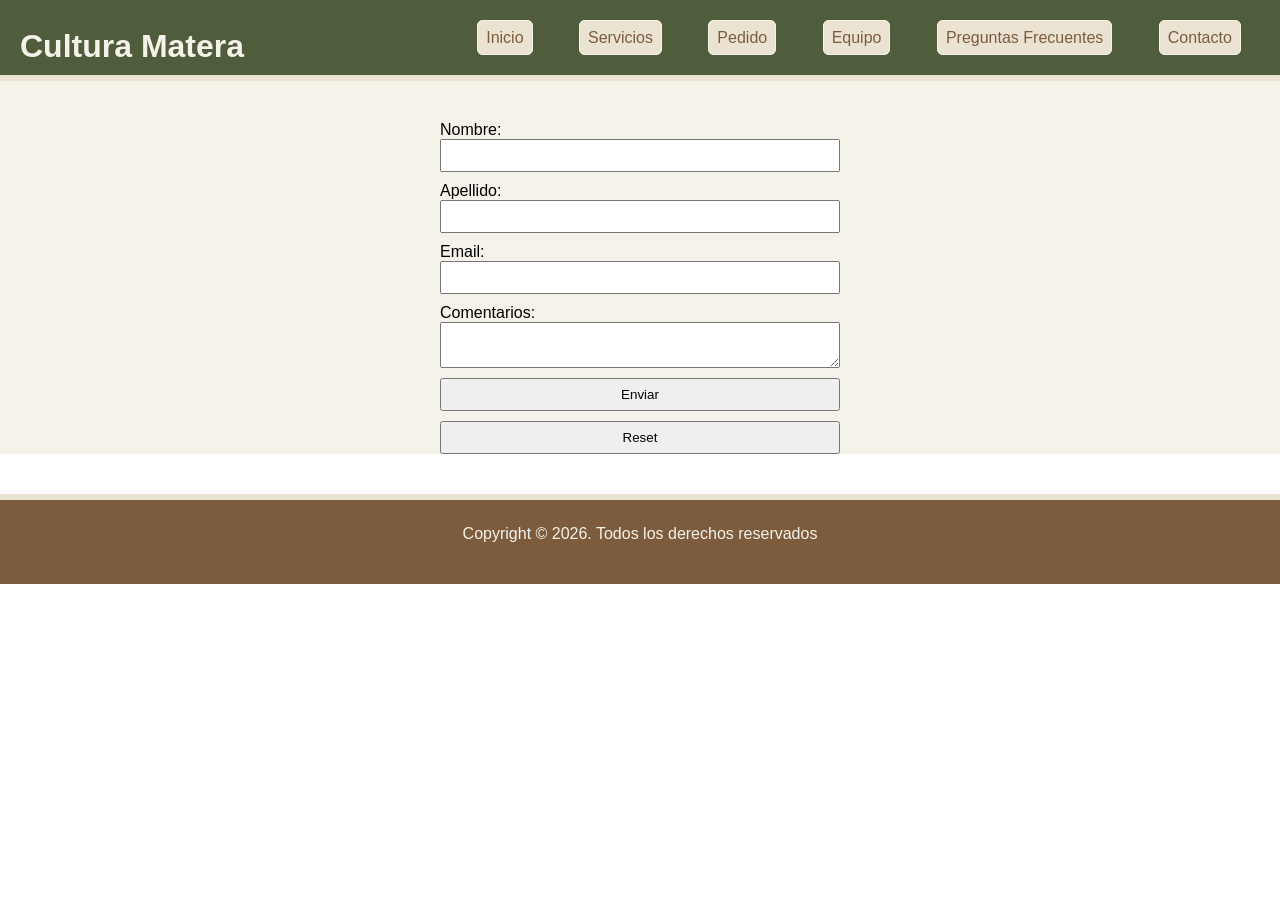
==== pages/contacto.html @ 9450d732 "Pagina de Contacto, HTML + CSS" ====
<!DOCTYPE html>
<html lang="en">
<head>
    <meta charset="UTF-8">
    <meta name="viewport" content="width=device-width, initial-scale=1.0">
    <link rel="stylesheet" href="../css/style.css">
    <title>Cultura Matera</title>
    <link rel="shortcut icon" href="../assets/favicon/logo.png" type="image/x-icon">
    <meta name="description" content="Contáctanos en Cultura Matera. Tienes dudas o sugerencias? ¡Estamos aquí para ayudarte!"/>
</head>
<body>
    <header>
        <!-- Logo -->
        <div id="logo-menu">
            <img src="../assets/img/logo.png" alt="">
            <h1>Cultura Matera</h1>
        </div>

        <!-- Navbar -->
        <div id="menu">
            <nav>
                <ul>
                    <li><a href="index.html">Inicio</a></li>
                    <li><a href="./pages/servicios.html">Servicios</a></li>
                    <li><a href="./pages/pedido.html">Pedido</a></li>
                    <li><a href="./pages/equipo.html">Equipo</a></li>
                    <li><a href="./pages/faq.html">Preguntas Frecuentes</a></li>
                    <li><a href="./pages/contacto.html">Contacto</a></li>
                </ul>
            </nav>
        </div>
    </header>

    <main id="contacto-page">
        <form action="">
                <label for="nombre">Nombre:</label> 
                <input type="text" id="nombre" name="nombre" required>

                <label for="apellido">Apellido:</label>
                <input type="text" id="apellido" name="apellido" required>

                <label for="email">Email:</label>
                <input type="email" id="email" name="email" required>

                <label for="comentarios">Comentarios:</label>
                <textarea id="comentarios"></textarea>

                <button type="submit">Enviar</button>
                <button type="reset">Reset</button>
            
            </form> 
    </main>

    <footer>
        <div class="copyright">
            <p>Copyright © 2026. Todos los derechos reservados</p>
        </div>
    </footer>
</body>
</html>
---- css/style.css ----
:root {
    --verde: #4f5d3d;
    --marron: #7d5c3e;
    --blanco: #f5f2e9;
    --gris-claro: #eae3d2;
}

* {
    padding: 0;
    margin: 0;
    box-sizing: border-box;
    font-family: "Inter", sans-serif;
}

/* Header */
header {
    width: auto;
    background-color: var(--verde);
    padding: 10px;
}

#logo-menu{
    display: inline-block;
    width: 20%;
    vertical-align: middle;
}

#logo-menu h1{
    display: inline-block;
    color: var(--blanco);
    margin-left: 10px;
    vertical-align: middle;
}

#logo-menu img{
    display: inline-block;
    width: 60px;
    border-radius: 25%;
    vertical-align: middle;
}

nav a {
    text-decoration: none;
    color: var(--blanco);
    margin: 8px;
}

#menu {
    display: inline-block;
    width: 79%;
    text-align: right;
    vertical-align: middle;
}

#menu li{
    display: inline-block;
    width: max-content;
    margin: 1px;
    padding: 10px;
}

#menu li a {
    color: var(--marron);
    padding: 8px;
    margin: 10px;
    background-color: var(--gris-claro);
    border: 1px solid var(--blanco);
    border-radius: 6px;
}

#menu li a:hover {
    background-color: var(--blanco);
}

/* Main */
main {
    background-color: var(--blanco);
    border-top: 6px solid var(--gris-claro);
}

main section {
    width: 40%;
    margin: 20px;
    padding: 20px;
    height: auto ;
}

main section p {
    margin-top: 10px;
    margin-bottom: 10px;
}

#inicio-productos {
    padding: 10px;
    margin-right: 10px;
    background-color: var(--marron);
    border: 2px solid var(--gris-claro);
    border-radius: 6px;
}

#inicio-productos:hover {
    background-color: var(--marron);
}

#inicio-productos a {
    color: var(--blanco);
    text-decoration: none;
}

#inicio-equipo {
    padding: 10px;
    margin-right: 10px;
    background-color: var(--verde);
    border: 2px solid var(--gris-claro);
    border-radius: 6px;
}

#inicio-equipo:hover {
    background-color: var(--verde);
}

#inicio-equipo a {
    color: var(--blanco);
    text-decoration: none;
}

/* footer */
footer {
    height: 10vh;
    background-color: var(--marron);
    border-top: 6px solid var(--gris-claro);
}

.copyright {
    color: var(--blanco);
    margin-top: 25px;
    text-align: center;
}

.copyright p {
    text-align: middle;
}

/* SECCIÓN EQUIPO */
main section.equipo {
    width: 100% !important; 
    margin: 0; 
    padding: 50px 3;
    border: none;
}

main section.equipo h1 {
    color: var(--marron) !important;
    font-size: 2.5rem;
    margin-bottom: 10px;
}


main section.equipo p {
    color: var(--verde) !important;
    margin-bottom: 40px;
    font-weight: bold;
}




/* Agrupa los 5 integrantes*/
.contenedor-equipo {
    display: block;
    text-align: center; 
    max-width: 1100px;
    margin: 0 auto;
    padding-bottom: 50px;
}

/* Estilo individual*/
.Tarjeta {
    display: inline-block;
    vertical-align: top;
    width: 30%;
    min-width: 250px;
    margin: 15px;
    text-align: left;
}



/* Estilo de las imágenes */
.Tarjeta img {
    width: 90%;
    aspect-ratio: 1 / 1; 
    object-fit: cover;
    border-radius: 15px; 
    background-color: var(--gris-claro); 
    margin-bottom: 15px;
    border: 1px solid var(--gris-claro);
}

/* Nombres de los integrantes */
.Tarjeta h3 {
    color: var(--marron);
    font-size: 1.4rem;
    margin-bottom: 5px;
}

/* Estilo del rol */
.Tarjeta .puesto {
    color: black !important;
    font-weight: bold;
    font-size: 0.65rem;
    text-transform: uppercase;
    letter-spacing: 1px;
}


#contacto-page form {
    width: 400px;
    margin: 40px auto; 
}

#contacto-page input, select, textarea, button {
    display: block;
    width: 100%;  
    margin-bottom: 10px;
    padding: 7px;
}

#contacto-page label {
    display: block;
    margin-top: 10px;
}
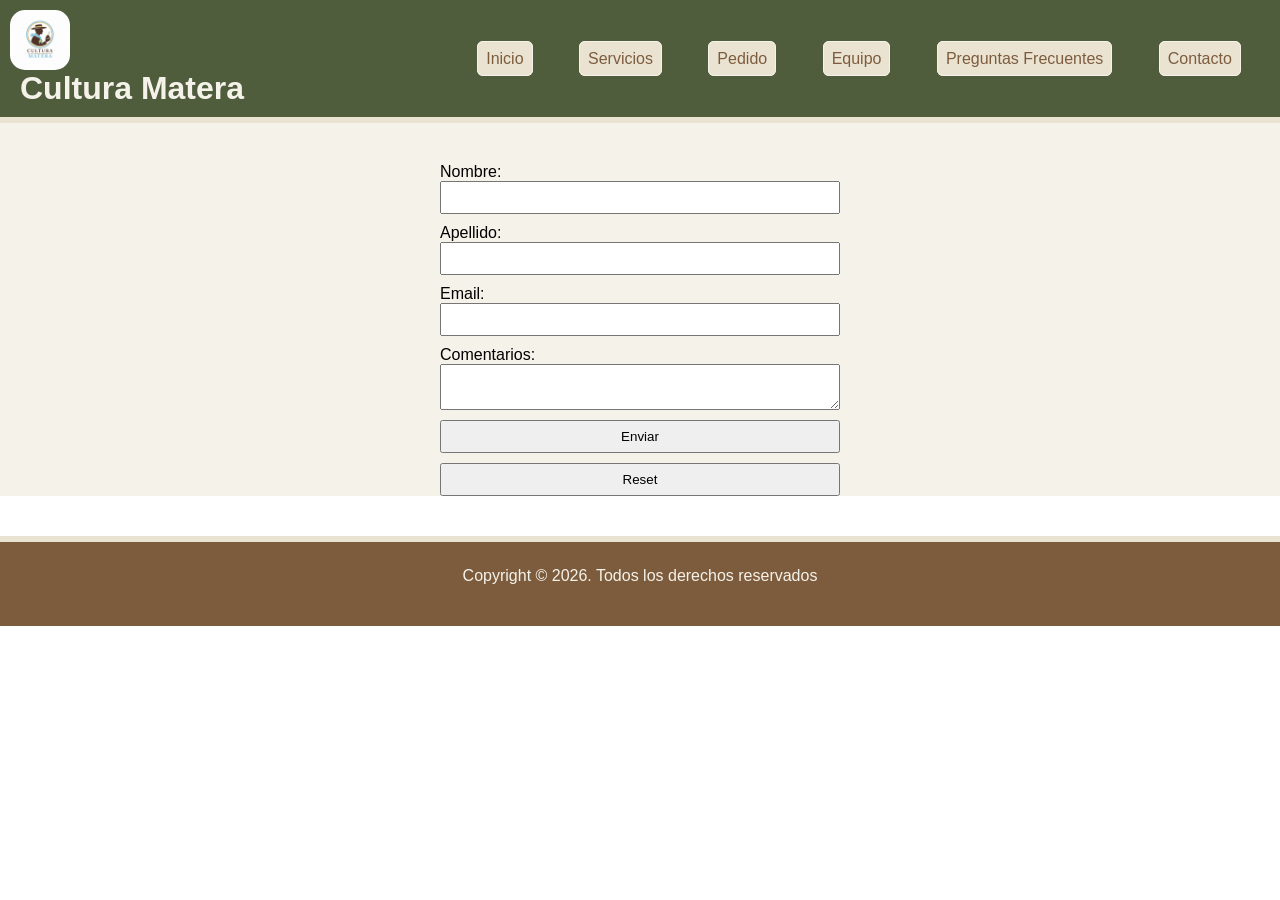
==== commit f5c69813: "Actualizacion de rutas (nav)" ====
--- a/pages/contacto.html
+++ b/pages/contacto.html
@@ -12,7 +12,7 @@
     <header>
         <!-- Logo -->
         <div id="logo-menu">
-            <img src="../assets/img/logo.png" alt="">
+            <img src="../assets/favicon/logo.png" alt="">
             <h1>Cultura Matera</h1>
         </div>
 
@@ -20,12 +20,12 @@
         <div id="menu">
             <nav>
                 <ul>
-                    <li><a href="index.html">Inicio</a></li>
-                    <li><a href="./pages/servicios.html">Servicios</a></li>
-                    <li><a href="./pages/pedido.html">Pedido</a></li>
-                    <li><a href="./pages/equipo.html">Equipo</a></li>
-                    <li><a href="./pages/faq.html">Preguntas Frecuentes</a></li>
-                    <li><a href="./pages/contacto.html">Contacto</a></li>
+                    <li><a href="../index.html">Inicio</a></li>
+                    <li><a href="servicios.html">Servicios</a></li>
+                    <li><a href="pedido.html">Pedido</a></li>
+                    <li><a href="equipo.html">Equipo</a></li>
+                    <li><a href="faq.html">Preguntas Frecuentes</a></li>
+                    <li><a href="contacto.html">Contacto</a></li>
                 </ul>
             </nav>
         </div>
--- a/css/style.css
+++ b/css/style.css
@@ -155,15 +155,11 @@
     margin-bottom: 10px;
 }
 
-
 main section.equipo p {
     color: var(--verde) !important;
     margin-bottom: 40px;
     font-weight: bold;
 }
-
-
-
 
 /* Agrupa los 5 integrantes*/
 .contenedor-equipo {
@@ -183,8 +179,6 @@
     margin: 15px;
     text-align: left;
 }
-
-
 
 /* Estilo de las imágenes */
 .Tarjeta img {
@@ -229,4 +223,80 @@
 #contacto-page label {
     display: block;
     margin-top: 10px;
+}
+
+/* tarjetas */
+.contenedor-tarjetas {
+    text-align: left;
+    margin-bottom: 5px;
+}
+
+.tarjeta-servicio {
+    display: inline-block;
+    vertical-align: top;
+    width: 22%;
+    min-width: 165px;
+    margin: 0.5%;
+    border-radius: 8px;
+    overflow: hidden;
+    text-align: left;
+    box-sizing: border-box;
+    position: relative;
+    padding-bottom: 50px;
+    border: 2px solid #4f5d3d;
+    border-radius: 10px;
+    box-shadow: 0px 4px 10px rgba(0, 0, 0, 0.05);
+}
+
+.imagen-tarjeta {
+    width: 100%;
+    height: 200px;
+    object-fit: cover;
+}
+.contenido-tarjeta {
+    padding: 20px;
+    text-align: left;
+}
+
+.contenido-tarjeta h3 {
+    margin-top: 0;
+    margin-bottom: 10px;
+    font-size: 1.2rem;
+    color: #333;
+    min-height: 55px;
+}
+
+.contenido-tarjeta p {
+    color: #666;
+    font-size: 0.95rem;
+    margin-bottom: 15px;
+    min-height: 85px;
+}
+
+.titulo_materiales {
+    font-size: 0.85rem !important;
+    font-weight: bold;
+    margin-bottom: 8px !important;
+    color: #222 !important;
+}
+
+.etiqueta {
+    display: inline-block;
+    background-color: #e9ecef;
+    color: #495057;
+    padding: 4px 10px;
+    border-radius: 20px;
+    font-size: 0.8rem;
+    margin-right: 5px;
+    margin-bottom: 5px;
+}
+
+.precio {
+    font-size: 1.4rem;
+    font-weight: bold;
+    color: #4f5d3d;
+    position: absolute;
+    bottom: 20px;
+    left: 20px;
+    margin: 0;
 }
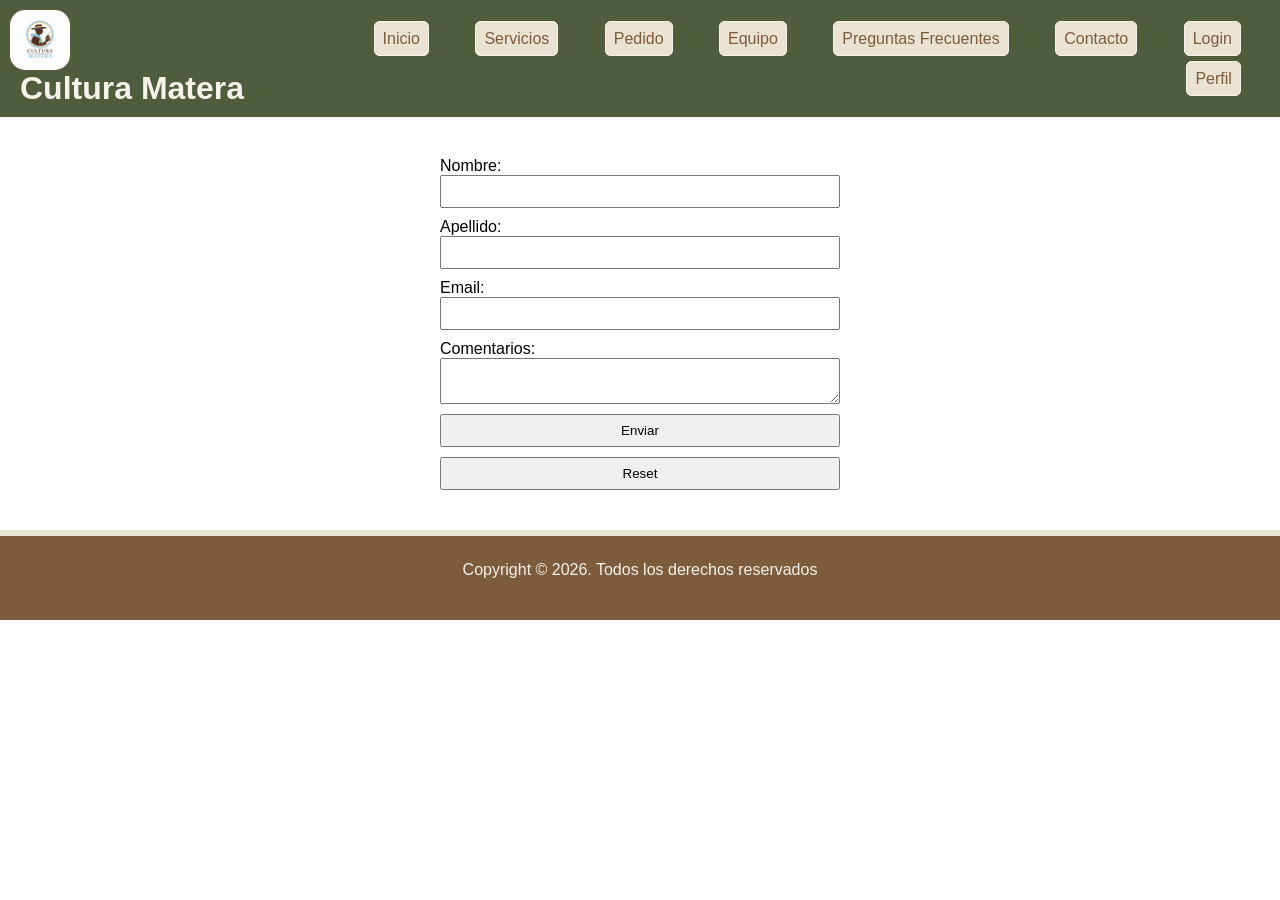
==== commit 9beea60b: "Creacion de estructura del front, Y agrego JS de el catalogo de productos" ====
--- a/pages/contacto.html
+++ b/pages/contacto.html
@@ -3,7 +3,7 @@
 <head>
     <meta charset="UTF-8">
     <meta name="viewport" content="width=device-width, initial-scale=1.0">
-    <link rel="stylesheet" href="../css/style.css">
+    <link rel="stylesheet" href="../css/contacto.css">
     <title>Cultura Matera</title>
     <link rel="shortcut icon" href="../assets/favicon/logo.png" type="image/x-icon">
     <meta name="description" content="Contáctanos en Cultura Matera. Tienes dudas o sugerencias? ¡Estamos aquí para ayudarte!"/>
@@ -16,16 +16,18 @@
             <h1>Cultura Matera</h1>
         </div>
 
-        <!-- Navbar -->
+    <!-- Navbar -->
         <div id="menu">
             <nav>
                 <ul>
                     <li><a href="../index.html">Inicio</a></li>
-                    <li><a href="servicios.html">Servicios</a></li>
-                    <li><a href="pedido.html">Pedido</a></li>
-                    <li><a href="equipo.html">Equipo</a></li>
-                    <li><a href="faq.html">Preguntas Frecuentes</a></li>
-                    <li><a href="contacto.html">Contacto</a></li>
+                    <li><a href="../pages/servicios.html">Servicios</a></li>
+                    <li><a href="../pages/pedido.html">Pedido</a></li>
+                    <li><a href="../pages/equipo.html">Equipo</a></li>
+                    <li><a href="../pages/faq.html">Preguntas Frecuentes</a></li>
+                    <li><a href="../pages/contacto.html">Contacto</a></li>
+                    <li><a href="../pages/login.html">Login</a></li>
+                    <li><a href="../pages/perfil.html">Perfil</a></li>
                 </ul>
             </nav>
         </div>
--- a/css/contacto.css
+++ b/css/contacto.css
@@ -0,0 +1,23 @@
+@import url(style.css);
+
+/* PÁGINA CONTACTO */
+#contacto-page form {
+    width: 400px;
+    margin: 40px auto;
+}
+
+#contacto-page input,
+#contacto-page select,
+#contacto-page textarea,
+#contacto-page button {
+    display: block;
+    width: 100%;
+    margin-bottom: 10px;
+    padding: 7px;
+}
+
+#contacto-page label {
+    display: block;
+    margin-top: 10px;
+}
+
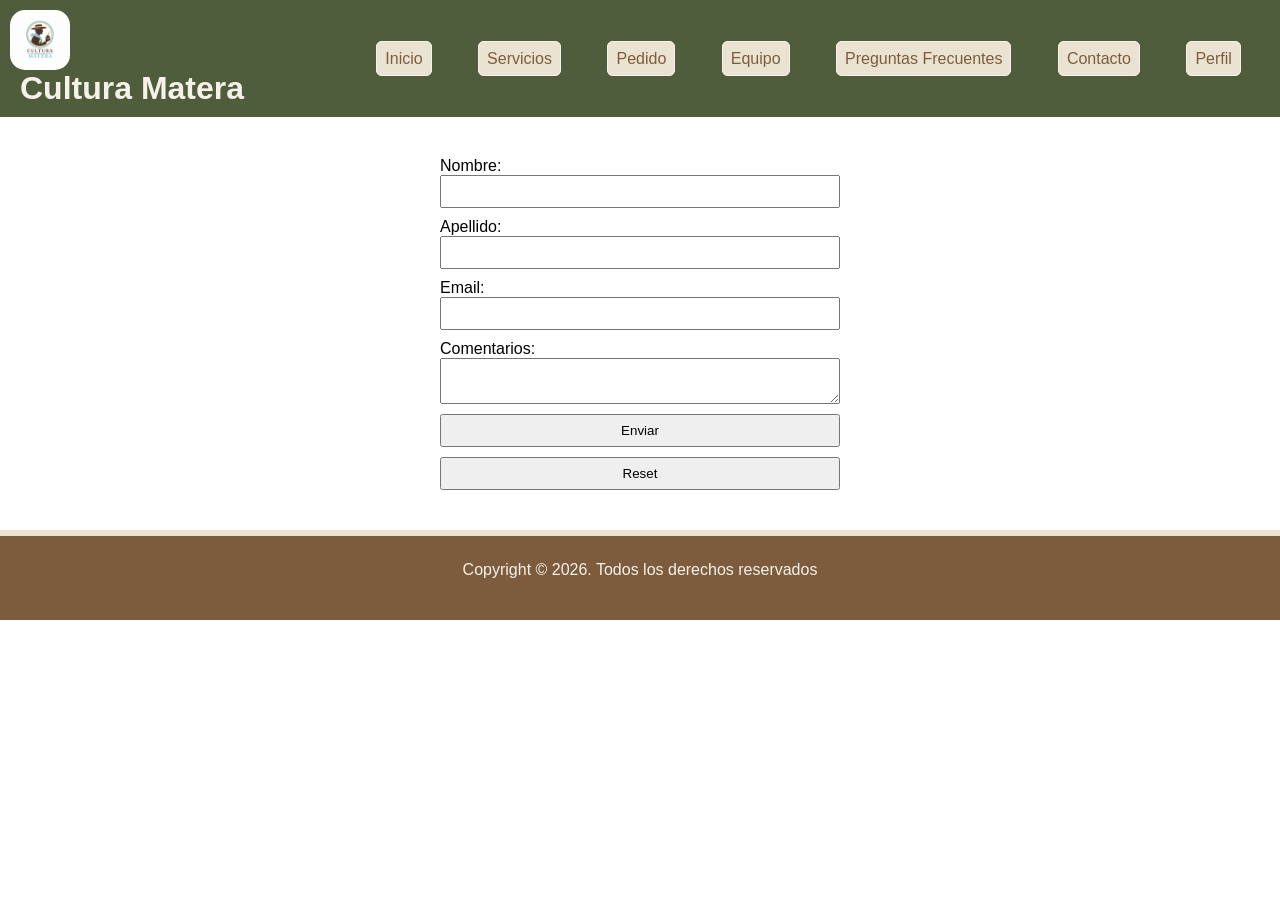
==== commit 97a38fd1: "Actualizo login y perfil (html, js, css)" ====
--- a/pages/contacto.html
+++ b/pages/contacto.html
@@ -26,8 +26,7 @@
                     <li><a href="../pages/equipo.html">Equipo</a></li>
                     <li><a href="../pages/faq.html">Preguntas Frecuentes</a></li>
                     <li><a href="../pages/contacto.html">Contacto</a></li>
-                    <li><a href="../pages/login.html">Login</a></li>
-                    <li><a href="../pages/perfil.html">Perfil</a></li>
+                    <li><a href="../pages/login.html">Perfil</a></li>
                 </ul>
             </nav>
         </div>
--- a/css/contacto.css
+++ b/css/contacto.css
@@ -2,22 +2,21 @@
 
 /* PÁGINA CONTACTO */
 #contacto-page form {
-    width: 400px;
-    margin: 40px auto;
+  width: 400px;
+  margin: 40px auto;
 }
 
 #contacto-page input,
 #contacto-page select,
 #contacto-page textarea,
 #contacto-page button {
-    display: block;
-    width: 100%;
-    margin-bottom: 10px;
-    padding: 7px;
+  display: block;
+  width: 100%;
+  margin-bottom: 10px;
+  padding: 7px;
 }
 
 #contacto-page label {
-    display: block;
-    margin-top: 10px;
+  display: block;
+  margin-top: 10px;
 }
-
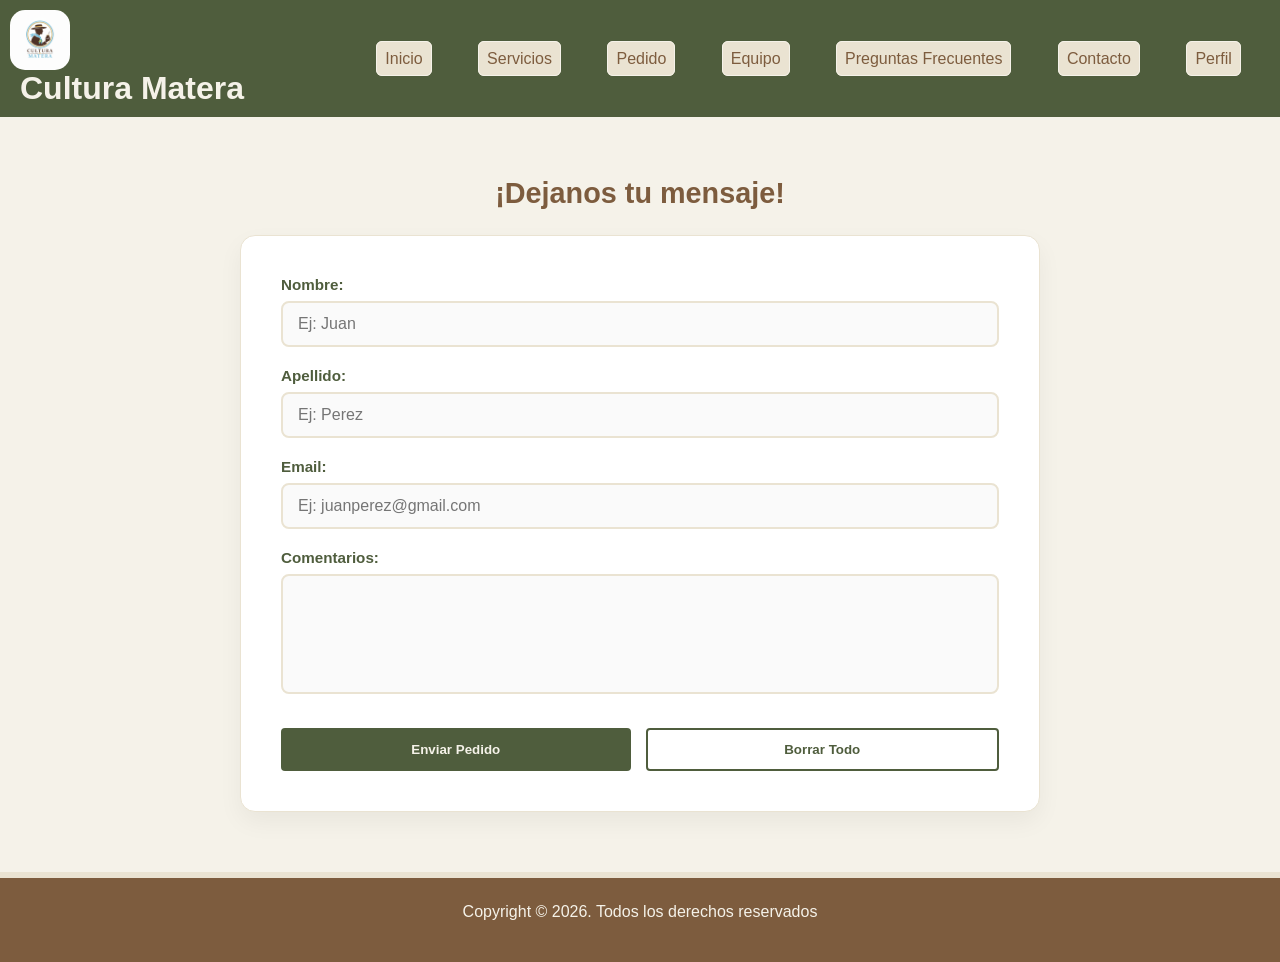
==== commit 086a8b96: "Vista de contacto mejorada" ====
--- a/pages/contacto.html
+++ b/pages/contacto.html
@@ -32,24 +32,28 @@
         </div>
     </header>
 
-    <main id="contacto-page">
-        <form action="">
-                <label for="nombre">Nombre:</label> 
-                <input type="text" id="nombre" name="nombre" required>
+    <main>
+        <section id="form-contacto">
+            <h2>¡Dejanos tu mensaje!</h2>
+            <form action="#">
+                <label for="nombre-contacto">Nombre:</label>
+                <input type="text" id="nombre-contacto" name="nombre" placeholder="Ej: Juan" required>
 
-                <label for="apellido">Apellido:</label>
-                <input type="text" id="apellido" name="apellido" required>
+                <label for="apellido-contacto">Apellido:</label>
+                <input type="text" id="apellido-contacto" name="apellido" placeholder="Ej: Perez" required>
 
                 <label for="email">Email:</label>
-                <input type="email" id="email" name="email" required>
+                <input type="email" id="email-contacto" name="email" placeholder="Ej: juanperez@gmail.com" required>
 
                 <label for="comentarios">Comentarios:</label>
                 <textarea id="comentarios"></textarea>
 
-                <button type="submit">Enviar</button>
-                <button type="reset">Reset</button>
-            
+                <div class="form-buttons">
+                    <button type="submit" class="tab-btn">Enviar Pedido</button>
+                    <button type="reset" class="tab-btn btn-reset">Borrar Todo</button>
+                </div>
             </form> 
+        </section>
     </main>
 
     <footer>
--- a/css/contacto.css
+++ b/css/contacto.css
@@ -1,22 +1,86 @@
 @import url(style.css);
 
-/* PÁGINA CONTACTO */
-#contacto-page form {
-  width: 400px;
-  margin: 40px auto;
+main {
+    background-color: var(--blanco);
+    display: flex;
+    justify-content: center;
+    align-items: center;
+    padding: 60px 20px; 
 }
 
-#contacto-page input,
-#contacto-page select,
-#contacto-page textarea,
-#contacto-page button {
-  display: block;
-  width: 100%;
-  margin-bottom: 10px;
-  padding: 7px;
+#form-contacto form {
+    background-color: #ffffff;
+    width: 100%;
+    width: 800px; 
+    padding: 40px;
+    border-radius: 15px;
+    box-shadow: 0 10px 25px rgba(0,0,0,0.05);
+    border: 1px solid var(--gris-claro);
 }
 
-#contacto-page label {
-  display: block;
-  margin-top: 10px;
+#form-contacto h2 {
+    color: var(--marron);
+    text-align: center;
+    margin-bottom: 25px;
+    font-size: 1.8rem;
 }
+
+label {
+    color: var(--verde);
+    font-weight: bold;
+    display: block;
+    margin-bottom: 8px;
+    font-size: 0.95rem;
+}
+
+input[type="text"],
+input[type="email"],
+textarea {
+    width: 100%;
+    min-width: 100%; 
+    max-width: 100%; 
+    padding: 12px 15px;
+    margin-bottom: 20px;
+    border: 2px solid var(--gris-claro);
+    border-radius: 8px;
+    box-sizing: border-box;
+    background-color: #fafafa;
+    outline: none;
+    font-family: inherit;
+    font-size: 1rem;
+    transition: border-color 0.3s ease;
+}
+
+input:focus, 
+textarea:focus {
+    border-color: var(--verde);
+    background-color: #fff;
+}
+
+textarea {
+    min-height: 120px; 
+    resize: none;
+    overflow-y: auto; 
+}
+
+.form-buttons {
+    display: flex;
+    gap: 15px;
+    margin-top: 10px;
+}
+
+.form-buttons button {
+    flex: 1;
+    width: 100%;
+}
+
+.btn-reset {
+    background-color: transparent;
+    color: var(--verde);
+    border: 2px solid var(--verde);
+}
+
+.btn-reset:hover {
+    background-color: #f1f8e9; 
+    color: var(--verde);
+}
